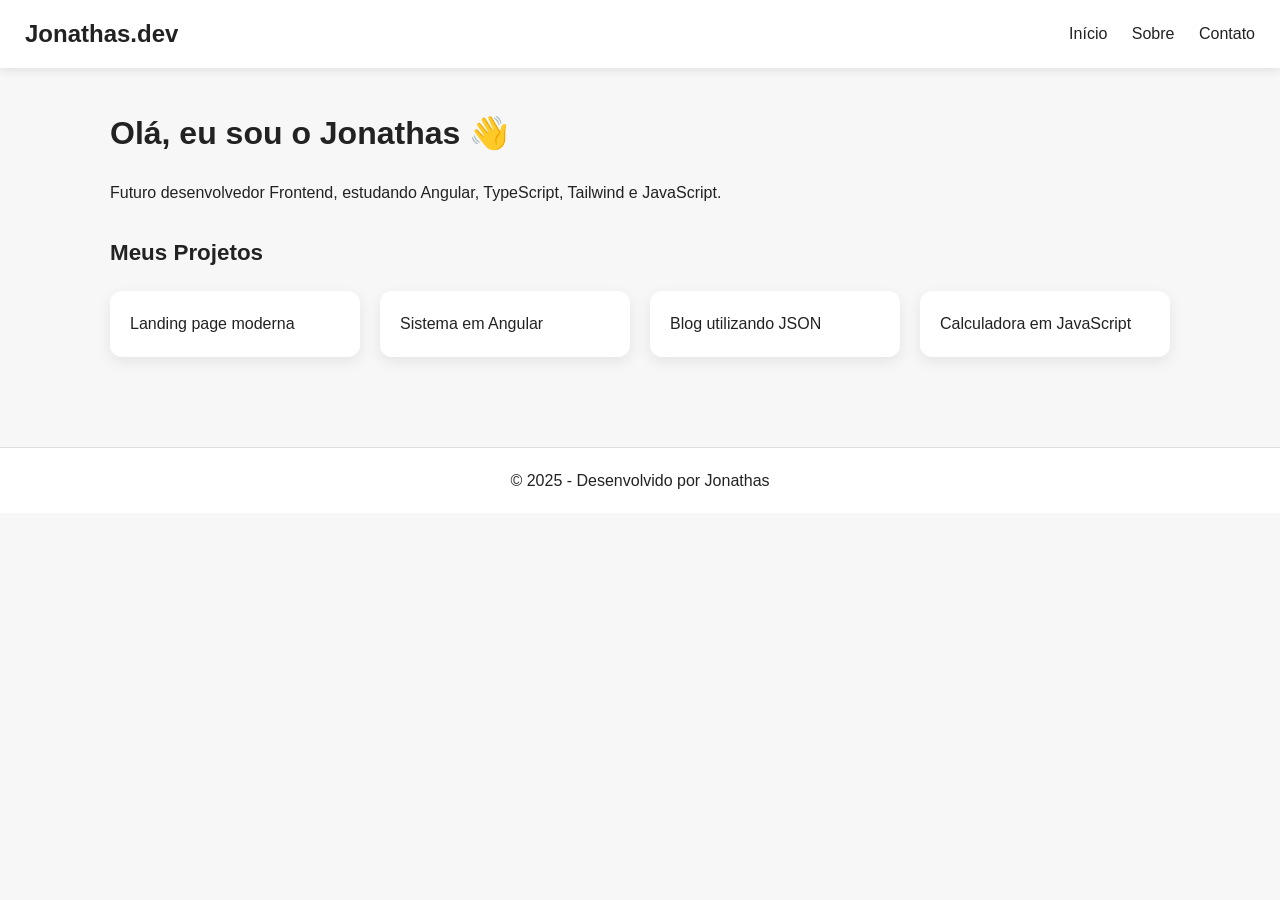
==== index.html @ 941e640b "gg" ====
<!DOCTYPE html>
<html lang="pt-BR">
<head>
    <meta charset="UTF-8">
    <meta name="viewport" content="width=device-width, initial-scale=1.0">
    <title>Portfólio - Jonathas</title>
    <link rel="stylesheet" href="css/style.css">
</head>
<body>

<header>
    <h1>Jonathas.dev</h1>
    <nav>
        <a href="index.html">Início</a>
        <a href="sobre.html">Sobre</a>
        <a href="contato.html">Contato</a>
    </nav>
</header>

<main>
    <section>
        <h2>Olá, eu sou o Jonathas 👋</h2>
        <p>Futuro desenvolvedor Frontend, estudando Angular, TypeScript, Tailwind e JavaScript.</p>
    </section>

    <h3>Meus Projetos</h3>
    <div class="projetos-grid">
        <div class="card">Landing page moderna</div>
        <div class="card">Sistema em Angular</div>
        <div class="card">Blog utilizando JSON</div>
        <div class="card">Calculadora em JavaScript</div>
    </div>
</main>

<footer>
    <p>© 2025 - Desenvolvido por Jonathas</p>
</footer>

</body>
</html>
---- css/style.css ----
/* ========= RESET ========= */
* {
    margin: 0;
    padding: 0;
    box-sizing: border-box;
    font-family: "Inter", sans-serif;
}

body {
    background: #f7f7f7;
    color: #222;
    line-height: 1.6;
}

/* ========= HEADER ========= */
header {
    background: #fff;
    padding: 15px 25px;
    display: flex;
    justify-content: space-between;
    align-items: center;
    box-shadow: 0 2px 10px rgba(0,0,0,0.1);
    position: sticky;
    top: 0;
    z-index: 10;
}

header h1 {
    font-size: 1.5rem;
    font-weight: bold;
}

nav a {
    margin-left: 20px;
    text-decoration: none;
    color: #222;
    font-weight: 500;
    transition: 0.3s;
}

nav a:hover {
    color: #0077ff;
}

/* ========= MAIN ========= */
main {
    padding: 40px 20px;
    max-width: 1100px;
    margin: auto;
}

h2 {
    font-size: 2rem;
    margin-bottom: 20px;
}

h3 {
    margin-top: 30px;
    font-size: 1.4rem;
}

/* ========= PROJETOS GRID ========= */
.projetos-grid {
    margin-top: 20px;
    display: grid;
    grid-template-columns: repeat(auto-fit, minmax(250px, 1fr));
    gap: 20px;
}

.card {
    background: white;
    padding: 20px;
    border-radius: 12px;
    box-shadow: 0 5px 15px rgba(0,0,0,0.08);
    transition: 0.3s;
}

.card:hover {
    transform: translateY(-5px);
}

/* ========= FORMULÁRIO ========= */
form {
    background: #fff;
    padding: 25px;
    border-radius: 12px;
    box-shadow: 0 5px 15px rgba(0,0,0,0.1);
}

input, textarea {
    width: 100%;
    padding: 12px;
    margin-bottom: 15px;
    border: 1px solid #ccc;
    border-radius: 6px;
    font-size: 1rem;
}

button {
    width: 100%;
    padding: 12px;
    background: #0077ff;
    border: none;
    border-radius: 6px;
    color: white;
    font-size: 1.2rem;
    cursor: pointer;
    transition: 0.3s;
}

button:hover {
    background: #0057cc;
}

/* ========= FOOTER ========= */
footer {
    text-align: center;
    padding: 20px;
    margin-top: 50px;
    background: #fff;
    border-top: 1px solid #ddd;
}

/* ========= RESPONSIVO: MENU MOBILE ========= */
@media (max-width: 700px) {
    nav {
        display: none;
    }
}
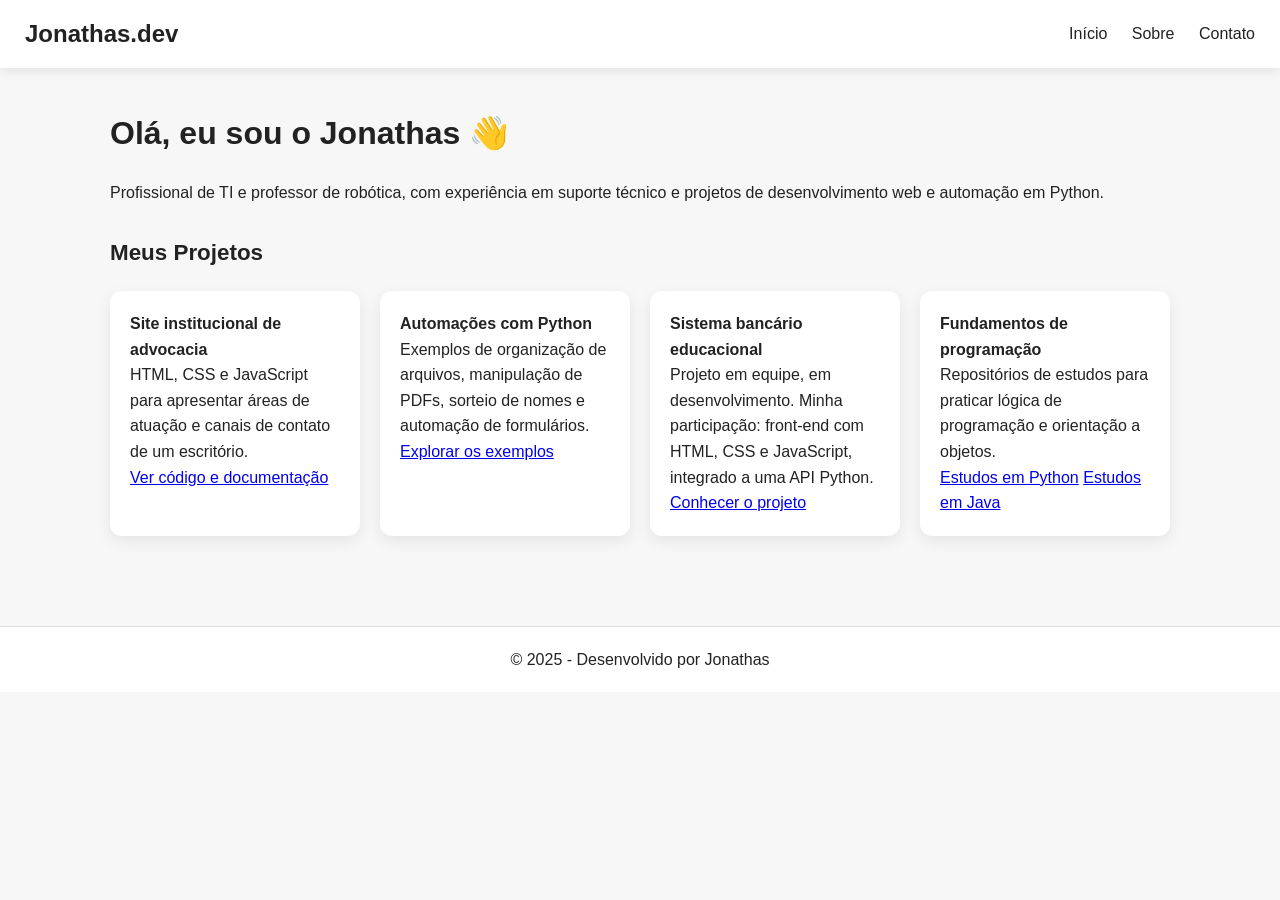
==== commit 462466f3: "Melhora apresentação profissional e navegação do portfólio" ====
--- a/index.html
+++ b/index.html
@@ -20,15 +20,32 @@
 <main>
     <section>
         <h2>Olá, eu sou o Jonathas 👋</h2>
-        <p>Futuro desenvolvedor Frontend, estudando Angular, TypeScript, Tailwind e JavaScript.</p>
+        <p>Profissional de TI e professor de robótica, com experiência em suporte técnico e projetos de desenvolvimento web e automação em Python.</p>
     </section>
 
     <h3>Meus Projetos</h3>
     <div class="projetos-grid">
-        <div class="card">Landing page moderna</div>
-        <div class="card">Sistema em Angular</div>
-        <div class="card">Blog utilizando JSON</div>
-        <div class="card">Calculadora em JavaScript</div>
+        <article class="card">
+            <h4>Site institucional de advocacia</h4>
+            <p>HTML, CSS e JavaScript para apresentar áreas de atuação e canais de contato de um escritório.</p>
+            <a href="https://github.com/Jon-Diangellos/Site-Dr.Drielly">Ver código e documentação</a>
+        </article>
+        <article class="card">
+            <h4>Automações com Python</h4>
+            <p>Exemplos de organização de arquivos, manipulação de PDFs, sorteio de nomes e automação de formulários.</p>
+            <a href="https://github.com/Jon-Diangellos/Projeto-Automacao-Facil">Explorar os exemplos</a>
+        </article>
+        <article class="card">
+            <h4>Sistema bancário educacional</h4>
+            <p>Projeto em equipe, em desenvolvimento. Minha participação: front-end com HTML, CSS e JavaScript, integrado a uma API Python.</p>
+            <a href="https://github.com/Jon-Diangellos/Pojeto-Final-Curso-de-POO">Conhecer o projeto</a>
+        </article>
+        <article class="card">
+            <h4>Fundamentos de programação</h4>
+            <p>Repositórios de estudos para praticar lógica de programação e orientação a objetos.</p>
+            <a href="https://github.com/Jon-Diangellos/Python-Basico">Estudos em Python</a>
+            <a href="https://github.com/Jon-Diangellos/Dio-Java-Basico">Estudos em Java</a>
+        </article>
     </div>
 </main>
 
